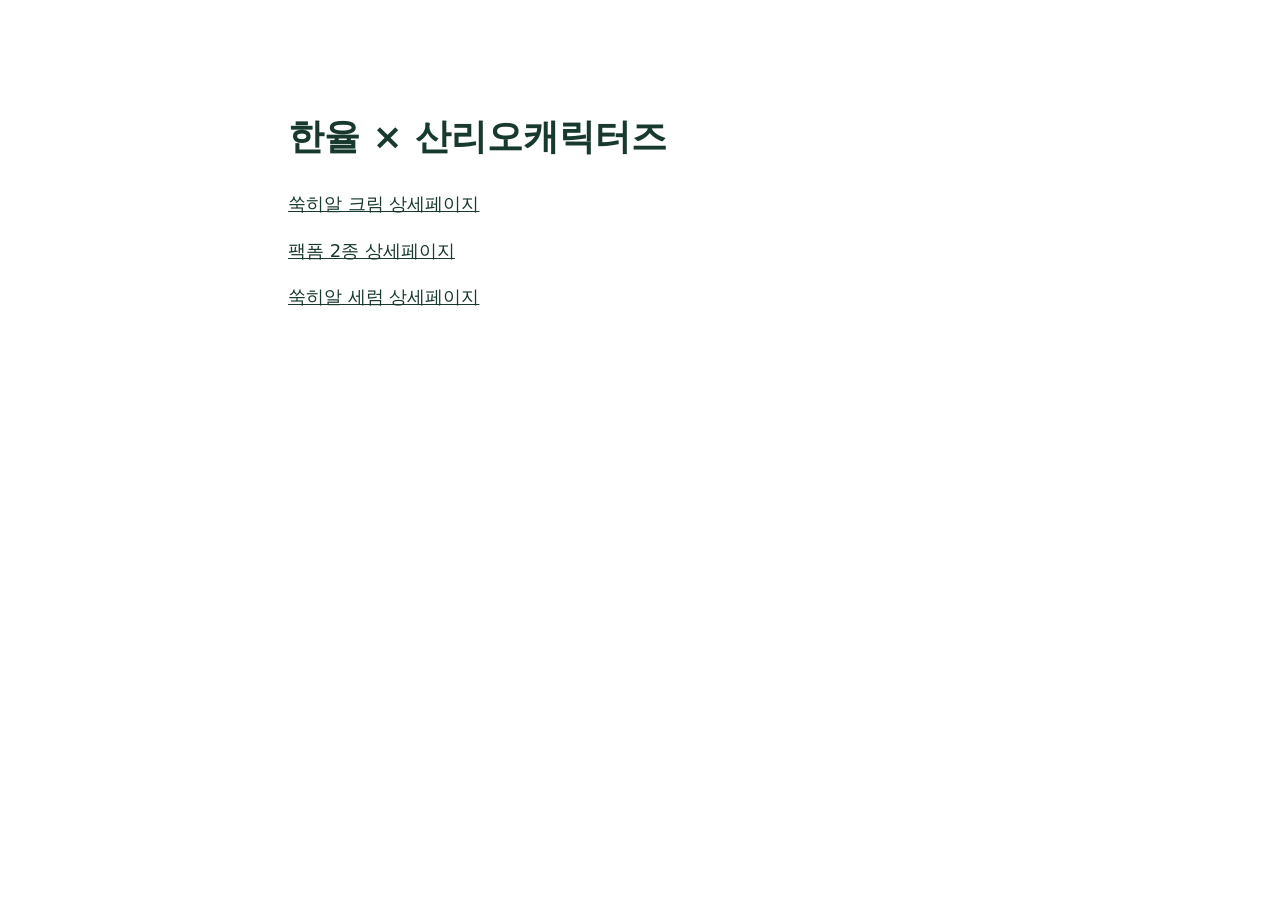
==== index.html @ 8f21079b "Add the Hanyul portfolio index" ====
<!doctype html><html lang="ko"><meta charset="utf-8"><meta name="viewport" content="width=device-width,initial-scale=1"><title>한율 × 산리오캐릭터즈</title><style>body{max-width:44rem;margin:12vh auto;padding:0 22px;font:18px/1.6 system-ui;color:#18392d}a{color:inherit}</style><h1>한율 × 산리오캐릭터즈</h1><p><a href="hanyul-cream.html">쑥히알 크림 상세페이지</a></p><p><a href="hanyul-foam.html">팩폼 2종 상세페이지</a></p><p><a href="hanyul-serum.html">쑥히알 세럼 상세페이지</a></p></html>
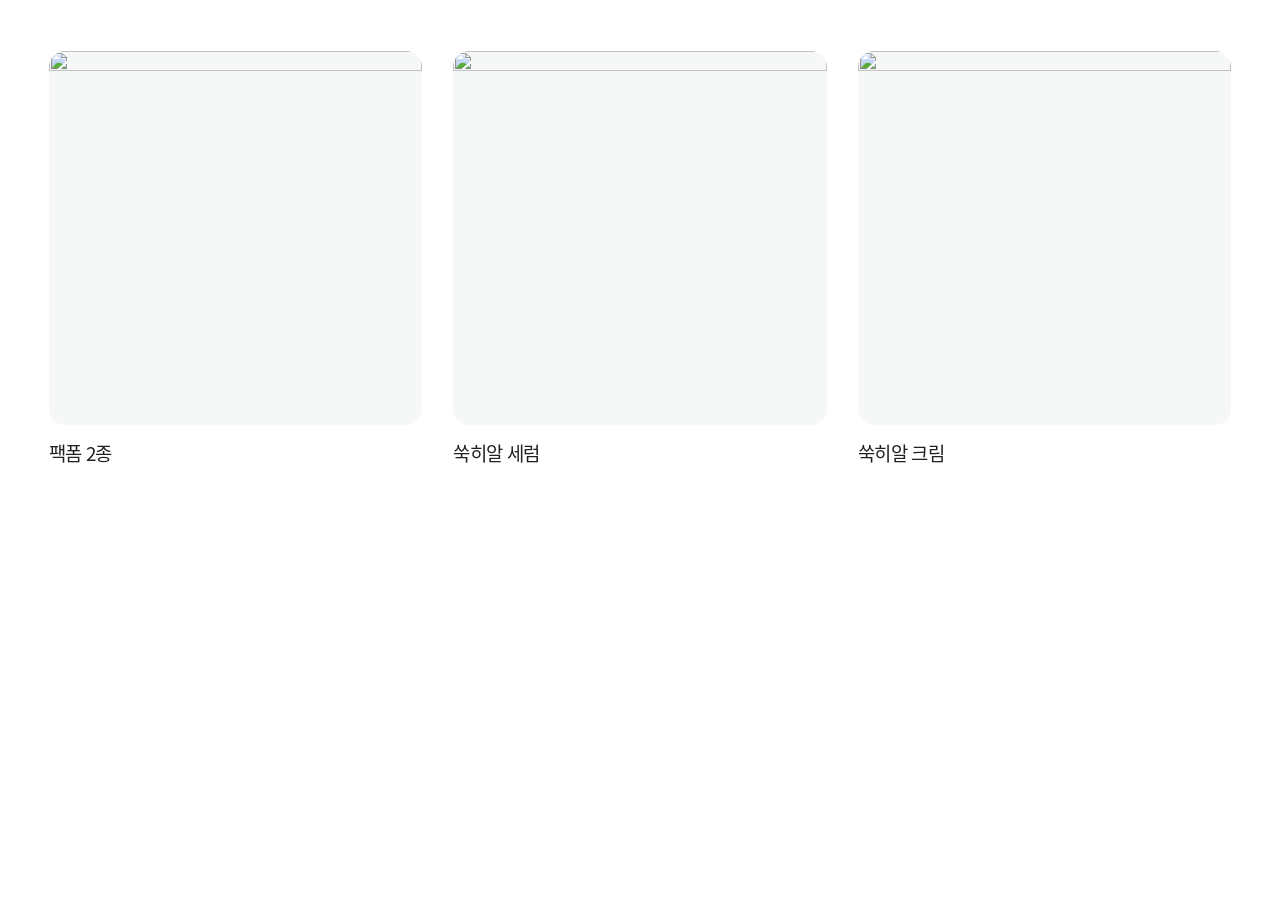
==== commit 674c56b3: "Publish the Hanyul portfolio gallery and three product detail pages" ====
--- a/index.html
+++ b/index.html
@@ -1 +1,30 @@
-<!doctype html><html lang="ko"><meta charset="utf-8"><meta name="viewport" content="width=device-width,initial-scale=1"><title>한율 × 산리오캐릭터즈</title><style>body{max-width:44rem;margin:12vh auto;padding:0 22px;font:18px/1.6 system-ui;color:#18392d}a{color:inherit}</style><h1>한율 × 산리오캐릭터즈</h1><p><a href="hanyul-cream.html">쑥히알 크림 상세페이지</a></p><p><a href="hanyul-foam.html">팩폼 2종 상세페이지</a></p><p><a href="hanyul-serum.html">쑥히알 세럼 상세페이지</a></p></html>+<!doctype html>
+<html lang="ko">
+<head>
+  <meta charset="utf-8">
+  <meta name="viewport" content="width=device-width, initial-scale=1">
+  <meta name="theme-color" content="#ffffff">
+  <meta name="description" content="한율 팩폼 2종, 쑥히알 세럼, 쑥히알 크림 상세페이지.">
+  <title>한율 × 산리오캐릭터즈 | 김민서</title>
+  <link rel="icon" href="data:,">
+  <link rel="stylesheet" href="gallery.css">
+</head>
+<body>
+  <main class="gallery">
+    <nav aria-label="제품별 상세페이지" class="cards">
+      <a class="card" href="hanyul-foam.html" aria-label="팩폼 2종 상세페이지 보기">
+        <img class="cover" src="https://minseo-hanyul-gallery.shykiki0-0.chatgpt.site/covers/foam.webp" width="920" height="920" alt="" decoding="async">
+        <span class="caption">팩폼 2종</span>
+      </a>
+      <a class="card" href="hanyul-serum.html" aria-label="쑥히알 세럼 상세페이지 보기">
+        <img class="cover" src="https://minseo-hanyul-gallery.shykiki0-0.chatgpt.site/covers/serum.webp" width="920" height="920" alt="" decoding="async">
+        <span class="caption">쑥히알 세럼</span>
+      </a>
+      <a class="card" href="hanyul-cream.html" aria-label="쑥히알 크림 상세페이지 보기">
+        <img class="cover" src="https://minseo-hanyul-gallery.shykiki0-0.chatgpt.site/covers/cream.webp" width="920" height="920" alt="" decoding="async">
+        <span class="caption">쑥히알 크림</span>
+      </a>
+    </nav>
+  </main>
+</body>
+</html>
--- a/gallery.css
+++ b/gallery.css
@@ -0,0 +1,51 @@
+@font-face {
+  font-family: Gallery Sans;
+  src: local("Pretendard Medium"), local("Pretendard-Medium"), local("Pretendard"),
+       url("type/gallery-ko.woff") format("woff");
+  font-weight: 500;
+  font-style: normal;
+  font-display: swap;
+}
+* { box-sizing: border-box; }
+html { color-scheme: light; -webkit-text-size-adjust: 100%; }
+body {
+  margin: 0;
+  background: #fff;
+  color: #202124;
+  font-family: "Gallery Sans", "Pretendard Variable", Pretendard, -apple-system,
+    BlinkMacSystemFont, "Apple SD Gothic Neo", "Malgun Gothic", sans-serif;
+}
+.gallery {
+  max-width: 1420px;
+  margin-inline: auto;
+  padding: clamp(24px, 4vw, 64px) clamp(20px, 3.8vw, 60px);
+}
+.cards {
+  display: grid;
+  grid-template-columns: repeat(3, minmax(0, 1fr));
+  gap: clamp(18px, 2.45vw, 38px);
+}
+.card { display: block; min-width: 0; color: inherit; text-decoration: none; border-radius: 15px; }
+.cover {
+  display: block; width: 100%; height: auto; aspect-ratio: 1 / 1;
+  object-fit: cover;
+  border-radius: clamp(12px, 1.25vw, 20px);
+  background: #f6f7f7;
+}
+.caption {
+  display: block; padding-top: 14px; font-size: clamp(1.06rem, 1.47vw, 1.43rem);
+  line-height: 1.5; font-weight: 500; letter-spacing: -.034em;
+}
+.card:focus-visible, .back:focus-visible { outline: 2px solid #2b6579; outline-offset: 6px; }
+@media (hover: hover) {
+  .card:hover .caption { text-decoration: underline; text-underline-offset: .22em; }
+}
+@media (max-width: 680px) {
+  .cards { grid-template-columns: repeat(2, minmax(0, 1fr)); gap: 26px 16px; }
+  .caption { padding-top: 10px; }
+}
+@media (max-width: 319px) { .cards { grid-template-columns: 1fr; } }
+.detail { width: 100%; max-width: 900px; margin-inline: auto; }
+.detail img { display: block; width: 100%; height: auto; }
+footer { padding: 28px 20px; text-align: center; }
+.back { display: inline-block; padding: 10px; color: #303439; font-size: 1rem; font-weight: 500; text-underline-offset: .22em; }
